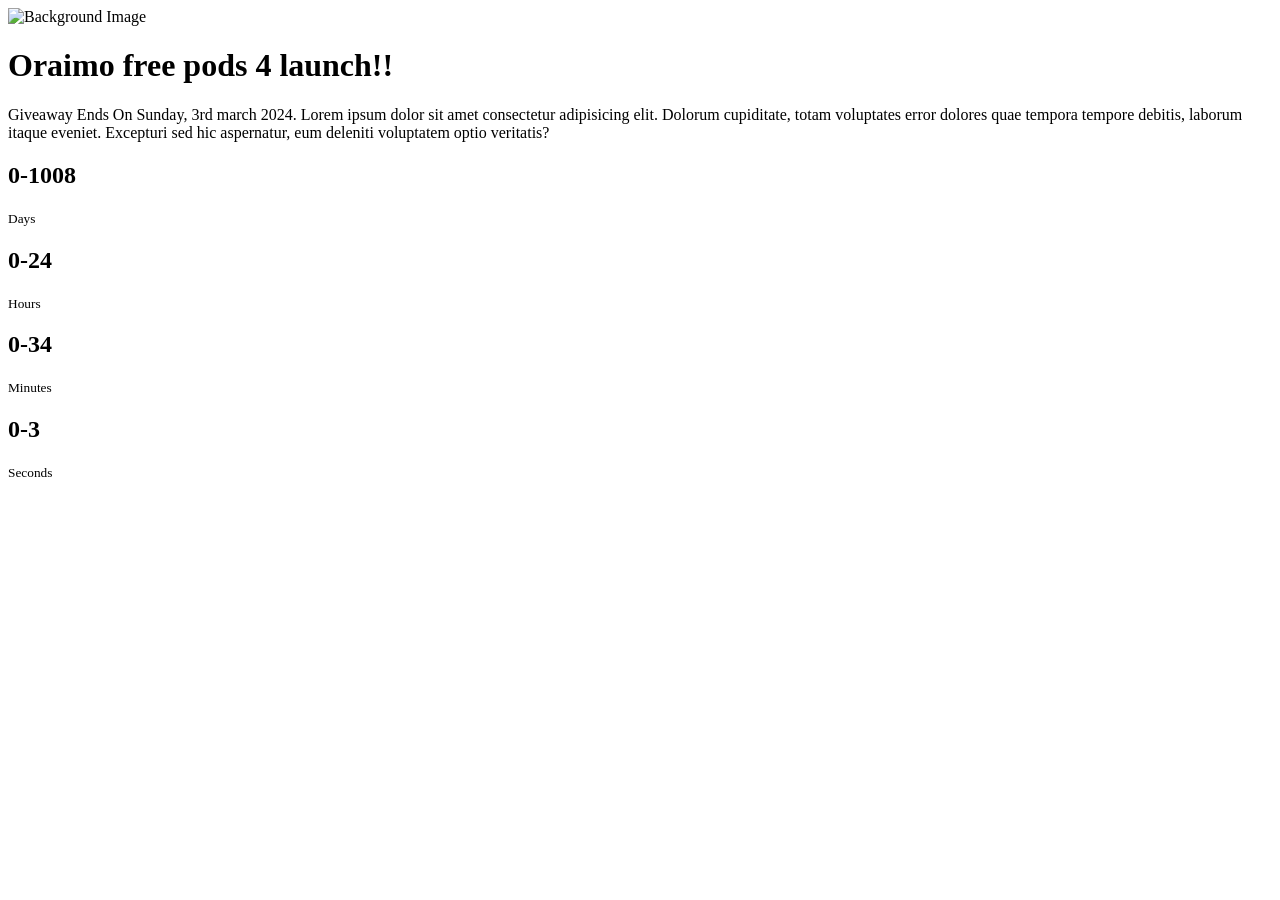
==== index.html @ 22a4a3c5 "rename" ====
<!DOCTYPE html>
<html lang="en">
  <head>
    <meta charset="UTF-8" />
    <meta name="viewport" content="width=device-width, initial-scale=1.0" />
    <title>Countdown Timer</title>
    <link rel="stylesheet" href="../timer.css" />
  </head>

  <body>
    <div class="position">
      <div class="head each_position">
        <img
          class="image"
          src="../Javascript-course/timer prop.webp "
          alt="Background Image"
        />
        <div class="flex">
          <h1>Oraimo free pods 4 launch!!</h1>
          <p>
            <span id="giveaway_message">
              Giveaway Ends On Sunday, 3rd march 2024.
            </span>
            Lorem ipsum dolor sit amet consectetur adipisicing elit. Dolorum
            cupiditate, totam voluptates error dolores quae tempora tempore
            debitis, laborum itaque eveniet. Excepturi sed hic aspernatur, eum
            deleniti voluptatem optio veritatis?
          </p>
          <div id="countdown" class="countdown">
            <div class="time">
              <h2 id="days">00</h2>
              <small>Days</small>
            </div>

            <div class="time">
              <h2 id="hours">00</h2>
              <small>Hours</small>
            </div>

            <div class="time">
              <h2 id="minutes">00</h2>
              <small>Minutes</small>
            </div>

            <div class="time">
              <h2 id="seconds">00</h2>
              <small>Seconds</small>
            </div>
          </div>
        </div>
        <script src="../timer.js"></script>
      </div>
    </div>
  </body>
</html>
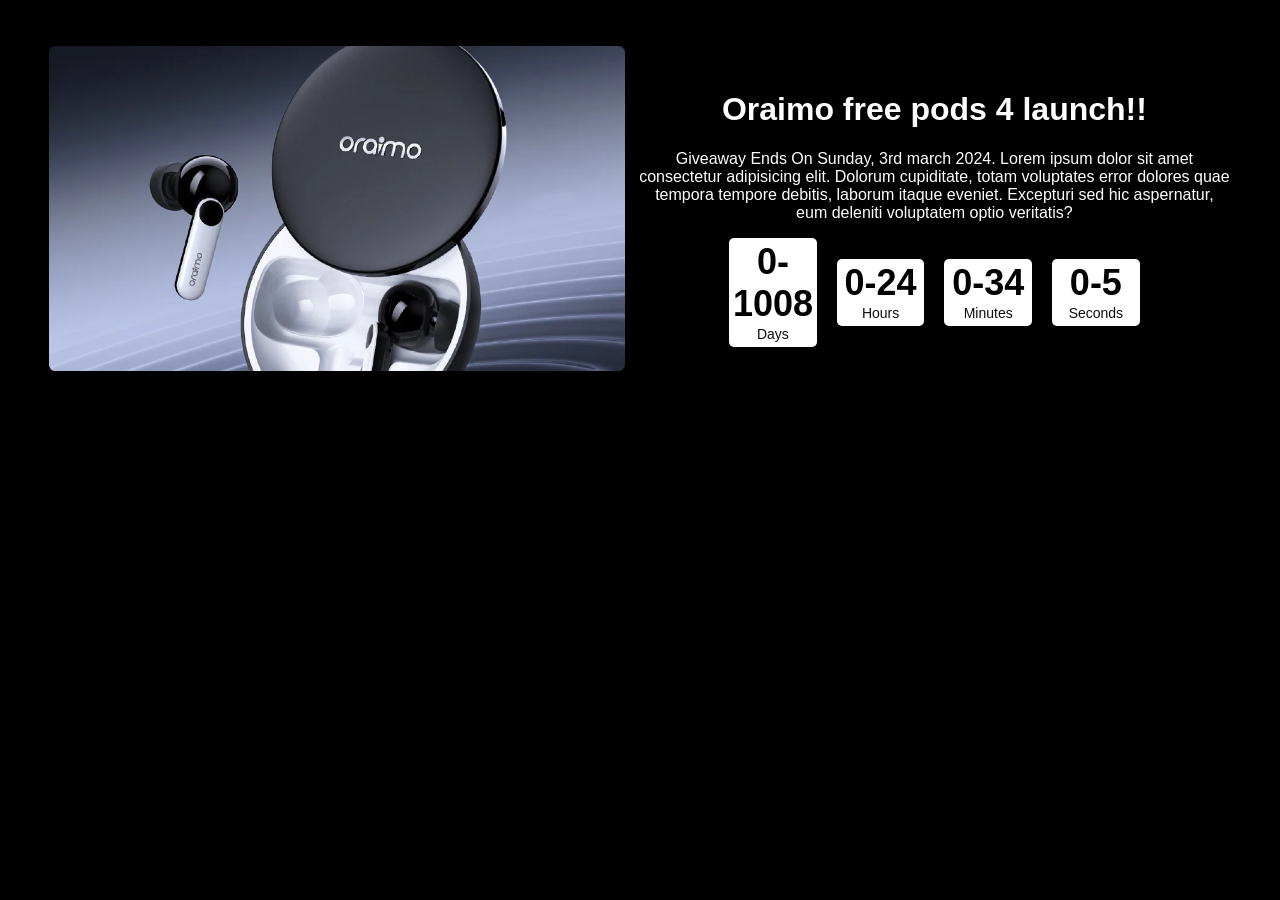
==== commit 18dac07d: "edit image src" ====
--- a/index.html
+++ b/index.html
@@ -12,7 +12,7 @@
       <div class="head each_position">
         <img
           class="image"
-          src="../Javascript-course/timer prop.webp "
+          src="./timer prop.webp "
           alt="Background Image"
         />
         <div class="flex">
--- a/timer.css
+++ b/timer.css
@@ -0,0 +1,48 @@
+body {
+  background-color: #000000;
+  color: white;
+  font-family: "Segoe UI", Tahoma, Geneva, Verdana, sans-serif;
+
+  .each_position {
+    display: flex;
+    justify-content: center;
+    align-items: center;
+    gap: 1vw;
+    padding: 3vw;
+    .flex {
+      width: 50%;
+      text-align: center;
+    }
+  }
+  .countdown {
+    display: flex;
+    justify-content: center;
+    align-items: center;
+    font-family: Arial, sans-serif;
+  }
+
+  .time {
+    margin: 0 10px;
+    text-align: center;
+    background-color: white;
+    padding: 0.3vw;
+    border-radius: 5px;
+    width: 80px;
+  }
+
+  .time h2 {
+    font-size: 36px;
+    margin: 0;
+    padding: 0;
+    color: #000;
+  }
+
+  .time small {
+    font-size: 14px;
+    color: #0c0c0c;
+  }
+  .image {
+    width: 45vw;
+    border-radius: 0.5vw;
+  }
+}
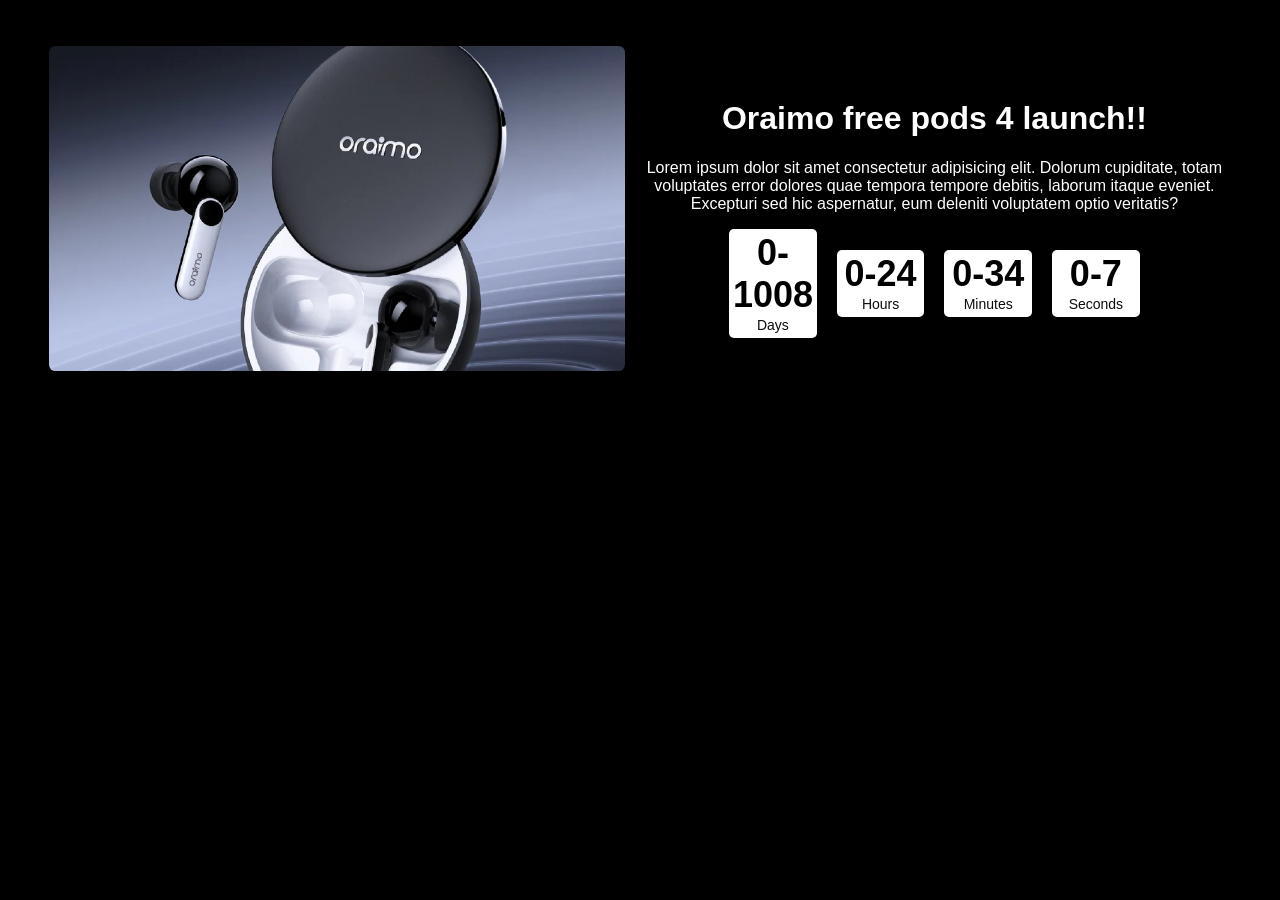
==== commit da066376: "webpage update" ====
--- a/index.html
+++ b/index.html
@@ -4,23 +4,17 @@
     <meta charset="UTF-8" />
     <meta name="viewport" content="width=device-width, initial-scale=1.0" />
     <title>Countdown Timer</title>
-    <link rel="stylesheet" href="../timer.css" />
+    <link rel="stylesheet" href="./timer.css" />
   </head>
 
   <body>
     <div class="position">
       <div class="head each_position">
-        <img
-          class="image"
-          src="./timer prop.webp "
-          alt="Background Image"
-        />
+        <img class="image" src="./timer prop.webp " alt="Background Image" />
         <div class="flex">
           <h1>Oraimo free pods 4 launch!!</h1>
+          <p id="giveaway_message"></p>
           <p>
-            <span id="giveaway_message">
-              Giveaway Ends On Sunday, 3rd march 2024.
-            </span>
             Lorem ipsum dolor sit amet consectetur adipisicing elit. Dolorum
             cupiditate, totam voluptates error dolores quae tempora tempore
             debitis, laborum itaque eveniet. Excepturi sed hic aspernatur, eum
@@ -48,7 +42,7 @@
             </div>
           </div>
         </div>
-        <script src="../timer.js"></script>
+        <script src="./timer.js"></script>
       </div>
     </div>
   </body>
